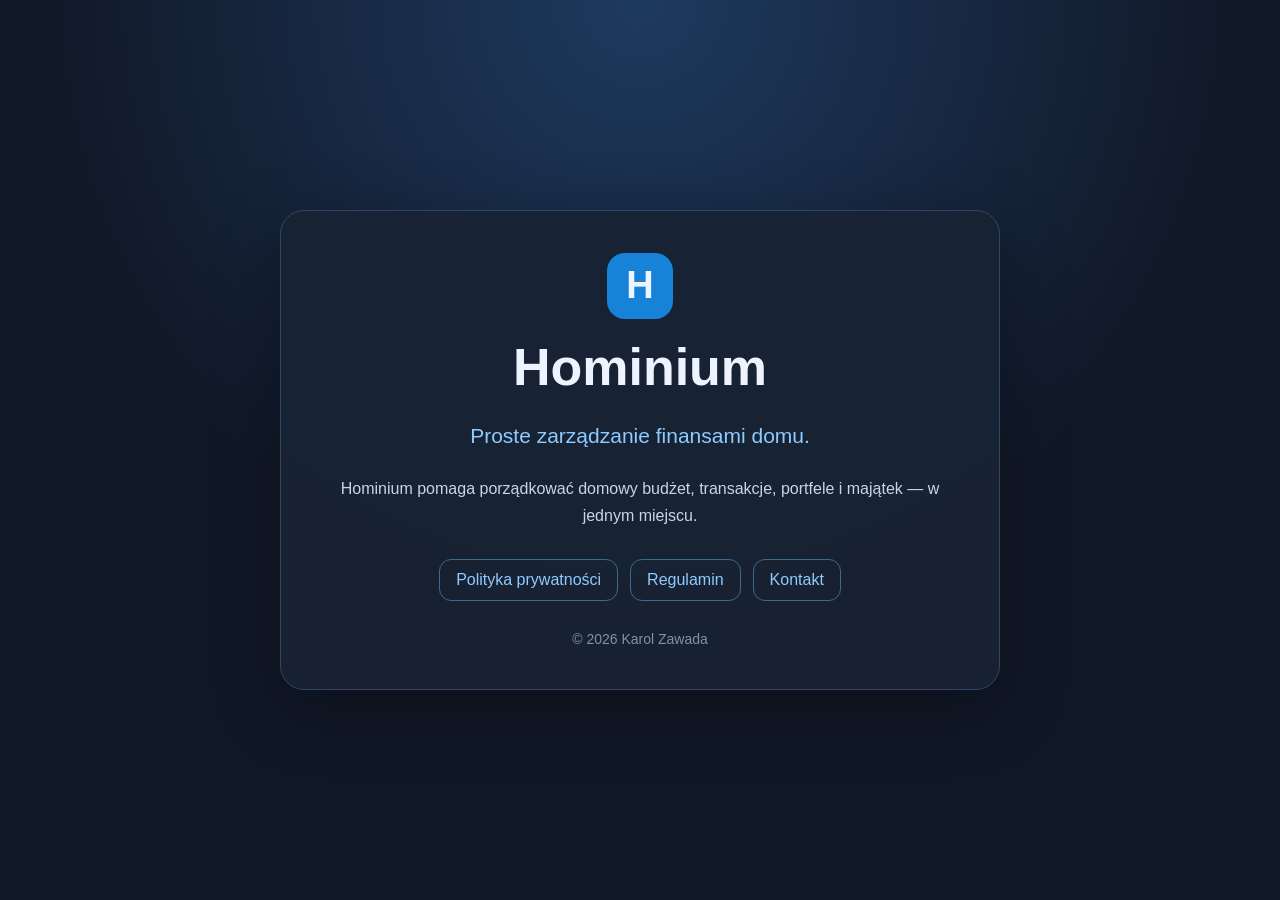
==== index.html @ cde28cf6 "Add files via upload" ====
<!doctype html>
<html lang="pl">
<head>
  <meta charset="utf-8">
  <meta name="viewport" content="width=device-width, initial-scale=1">
  <title>Hominium</title>
  <link rel="stylesheet" href="style.css">
</head>
<body>
  <main class="card">
    <div class="logo">H</div>
    <h1>Hominium</h1>
    <p class="lead">Proste zarządzanie finansami domu.</p>
    <p>Hominium pomaga porządkować domowy budżet, transakcje, portfele i majątek — w jednym miejscu.</p>
    <nav>
      <a href="privacy.html">Polityka prywatności</a>
      <a href="terms.html">Regulamin</a>
      <a href="mailto:support.hominium@icloud.com">Kontakt</a>
    </nav>
    <footer>© 2026 Karol Zawada</footer>
  </main>
</body>
</html>
---- style.css ----
:root { color-scheme: dark; font-family: -apple-system, BlinkMacSystemFont, "SF Pro Display", sans-serif; background: #111827; color: #eef4ff; }
* { box-sizing: border-box; }
body { margin: 0; min-height: 100vh; display: grid; place-items: center; padding: 24px; background: radial-gradient(circle at top, #1e3a5f, #111827 55%); }
.card, .document { width: min(100%, 720px); background: rgba(24, 35, 52, .94); border: 1px solid #314662; border-radius: 24px; padding: 42px; box-shadow: 0 20px 70px #0005; }
.card { text-align: center; }
.logo { margin: 0 auto 18px; width: 66px; height: 66px; display: grid; place-items: center; border-radius: 18px; background: #1683d8; font-size: 38px; font-weight: 800; }
h1 { margin: 0 0 12px; font-size: clamp(32px, 7vw, 52px); }
h2 { margin-top: 30px; color: #8ecbff; font-size: 21px; }
p { line-height: 1.7; color: #c9d5e5; }
.lead { font-size: 21px; color: #8ecbff; }
nav { display: flex; justify-content: center; flex-wrap: wrap; gap: 12px; margin: 30px 0; }
a { color: #8ecbff; }
nav a { padding: 11px 16px; border: 1px solid #41698e; border-radius: 12px; text-decoration: none; }
nav a:hover { background: #21476d; }
footer { margin-top: 28px; color: #8092a8; font-size: 14px; }
.document { margin: 30px auto; }
.document h1 { font-size: 38px; }
.back { display: inline-block; margin-bottom: 30px; text-decoration: none; }
@media (max-width: 560px) { .card, .document { padding: 28px 22px; border-radius: 18px; } }
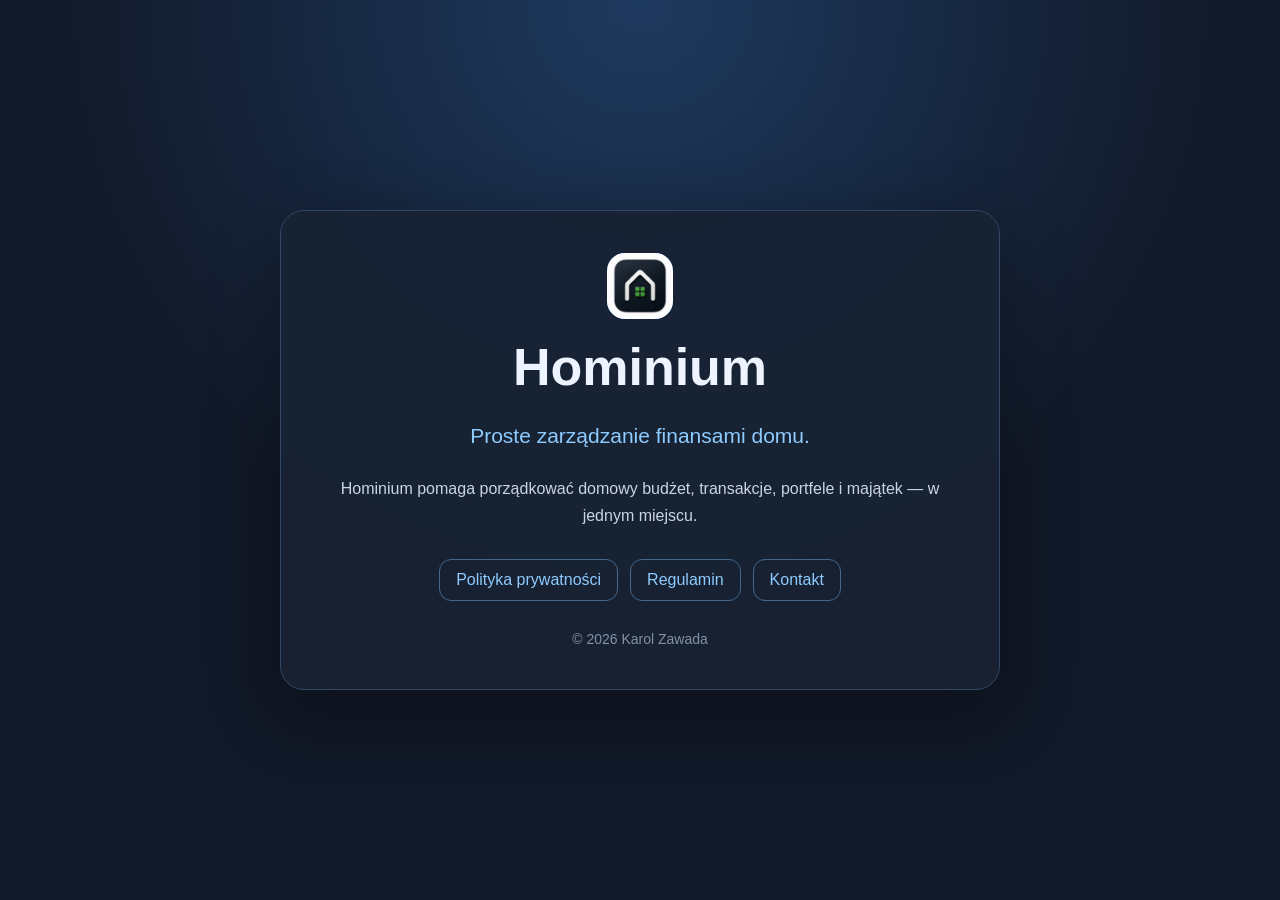
==== commit 4f43e10d: "Add files via upload" ====
--- a/index.html
+++ b/index.html
@@ -8,7 +8,7 @@
 </head>
 <body>
   <main class="card">
-    <div class="logo">H</div>
+    <img class="logo" src="hominium-icon.PNG" alt="Ikona Hominium">
     <h1>Hominium</h1>
     <p class="lead">Proste zarządzanie finansami domu.</p>
     <p>Hominium pomaga porządkować domowy budżet, transakcje, portfele i majątek — w jednym miejscu.</p>
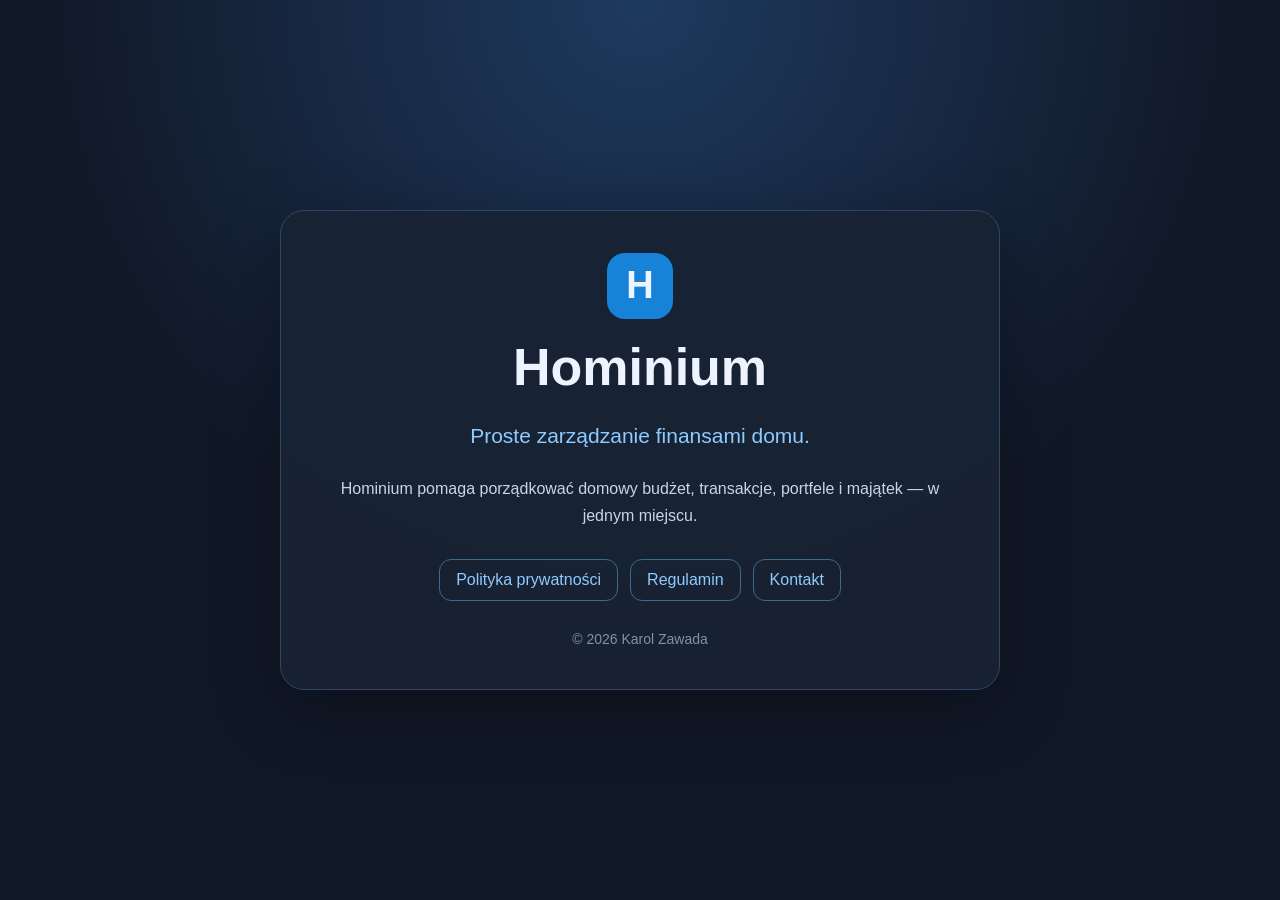
==== commit 37c9f27b: "Add files via upload" ====
--- a/index.html
+++ b/index.html
@@ -8,7 +8,7 @@
 </head>
 <body>
   <main class="card">
-    <img class="logo" src="hominium-icon.PNG" alt="Ikona Hominium">
+    <div class="logo">H</div>
     <h1>Hominium</h1>
     <p class="lead">Proste zarządzanie finansami domu.</p>
     <p>Hominium pomaga porządkować domowy budżet, transakcje, portfele i majątek — w jednym miejscu.</p>
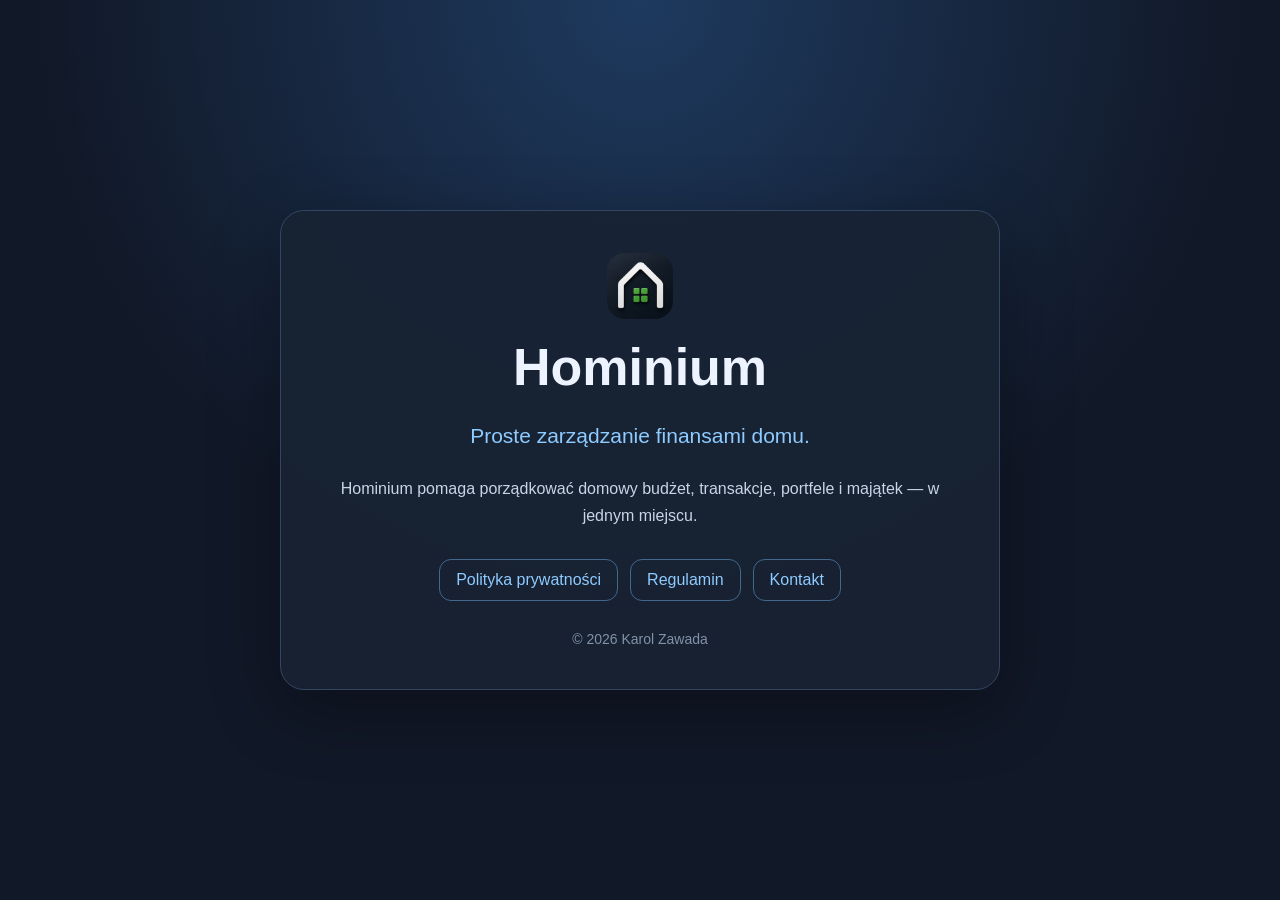
==== commit 2ab51ff4: "Add files via upload" ====
--- a/index.html
+++ b/index.html
@@ -8,7 +8,7 @@
 </head>
 <body>
   <main class="card">
-    <div class="logo">H</div>
+    <img class="logo" src="hominium-icon.png" alt="Ikona Hominium">
     <h1>Hominium</h1>
     <p class="lead">Proste zarządzanie finansami domu.</p>
     <p>Hominium pomaga porządkować domowy budżet, transakcje, portfele i majątek — w jednym miejscu.</p>
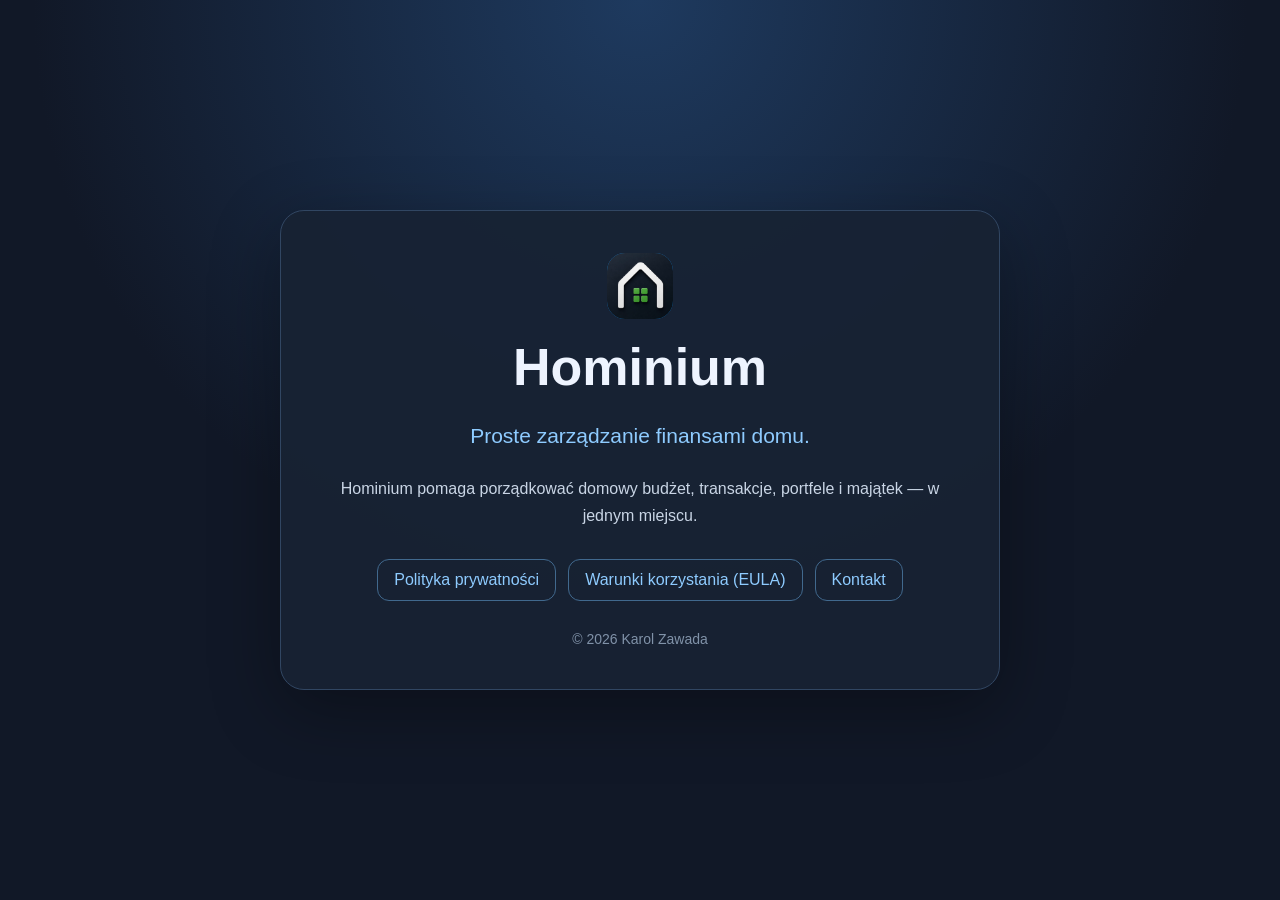
==== commit a7b6f978: "Zastąp regulamin standardowym EULA Apple" ====
--- a/index.html
+++ b/index.html
@@ -14,7 +14,7 @@
     <p>Hominium pomaga porządkować domowy budżet, transakcje, portfele i majątek — w jednym miejscu.</p>
     <nav>
       <a href="privacy.html">Polityka prywatności</a>
-      <a href="terms.html">Regulamin</a>
+      <a href="https://www.apple.com/legal/internet-services/itunes/dev/stdeula/">Warunki korzystania (EULA)</a>
       <a href="mailto:support.hominium@icloud.com">Kontakt</a>
     </nav>
     <footer>© 2026 Karol Zawada</footer>
